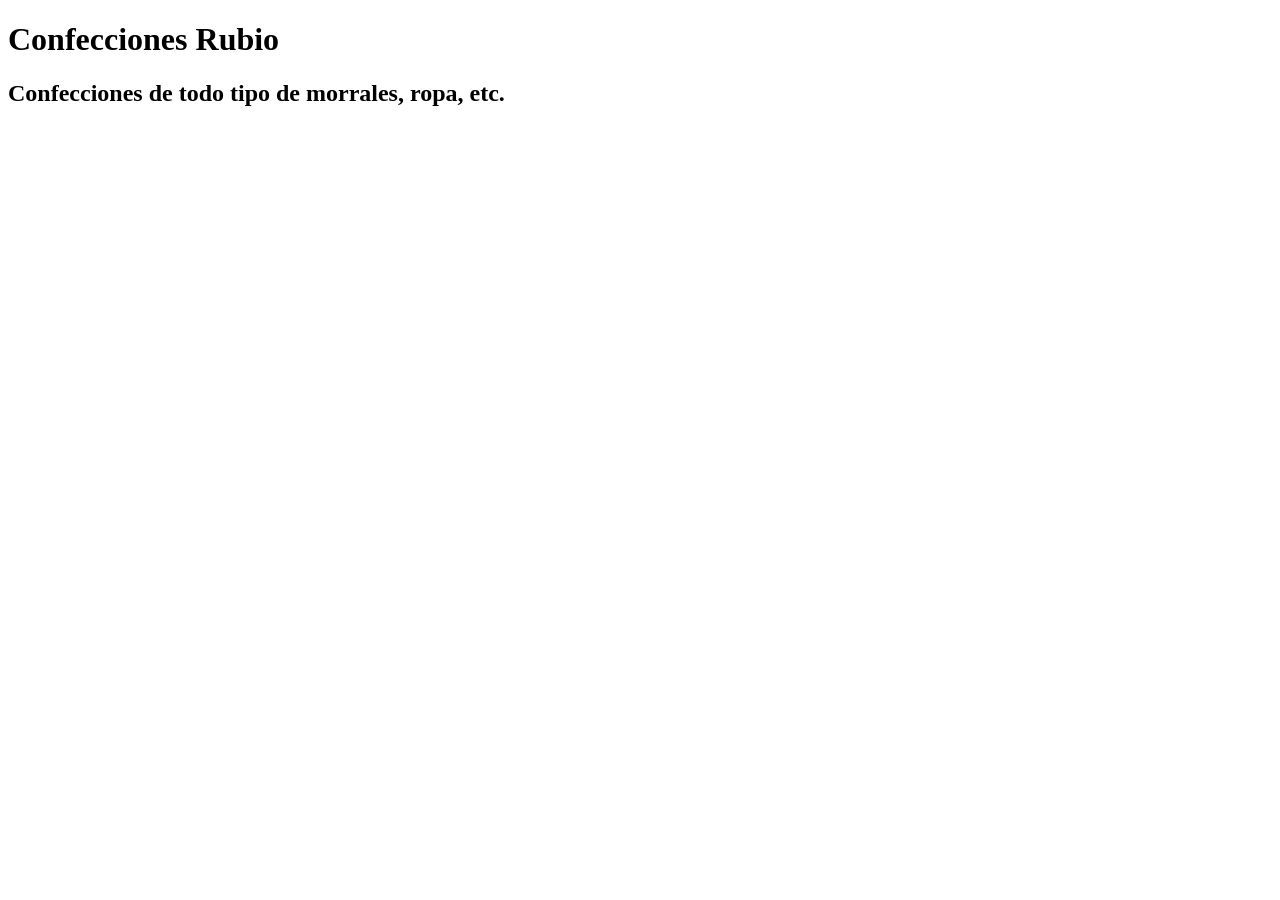
==== docs/index.html @ c9981c8b "añado la carpeta docs con el index.html" ====
<!DOCTYPE html>
<html lang="en">
<head>
    <meta charset="UTF-8">
    <meta name="viewport" content="width=device-width, initial-scale=1.0">
    <title>Document</title>
</head>
<body>
    <h1>Confecciones Rubio</h1>
    <h2>Confecciones de todo tipo de morrales, ropa, etc.</h2>
</body>
</html>
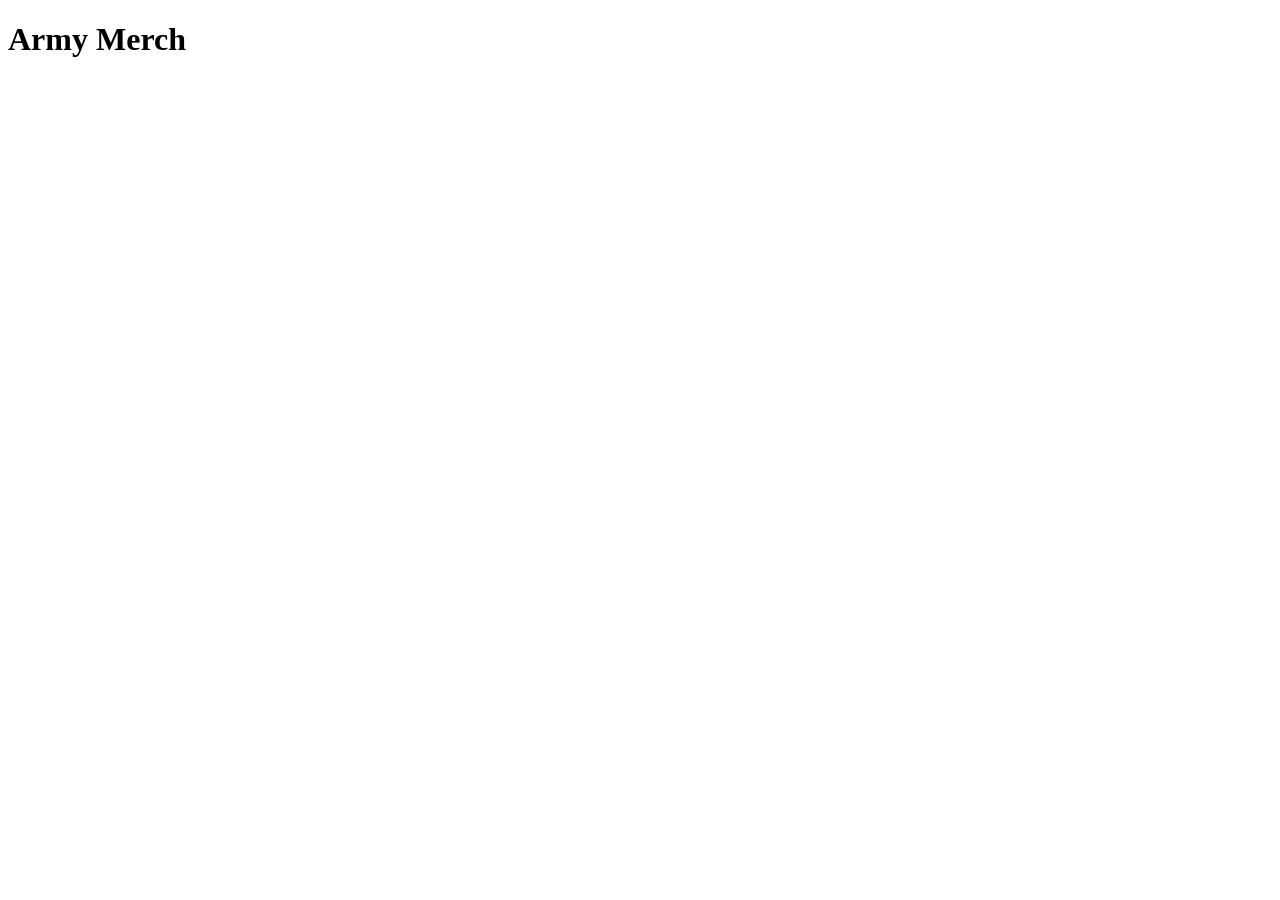
==== commit 01f42266: "modifico README.md e index.html" ====
--- a/docs/index.html
+++ b/docs/index.html
@@ -4,9 +4,11 @@
     <meta charset="UTF-8">
     <meta name="viewport" content="width=device-width, initial-scale=1.0">
     <title>Document</title>
+    <link rel="stylesheet" href="style.css">
 </head>
 <body>
-    <h1>Confecciones Rubio</h1>
-    <h2>Confecciones de todo tipo de morrales, ropa, etc.</h2>
+    <h1 >Army Merch</h1>
+    <h2></h2>
+    <h2><img src="https://picsum.photos/id/174/600/400" alt=""></h2>
 </body>
 </html>
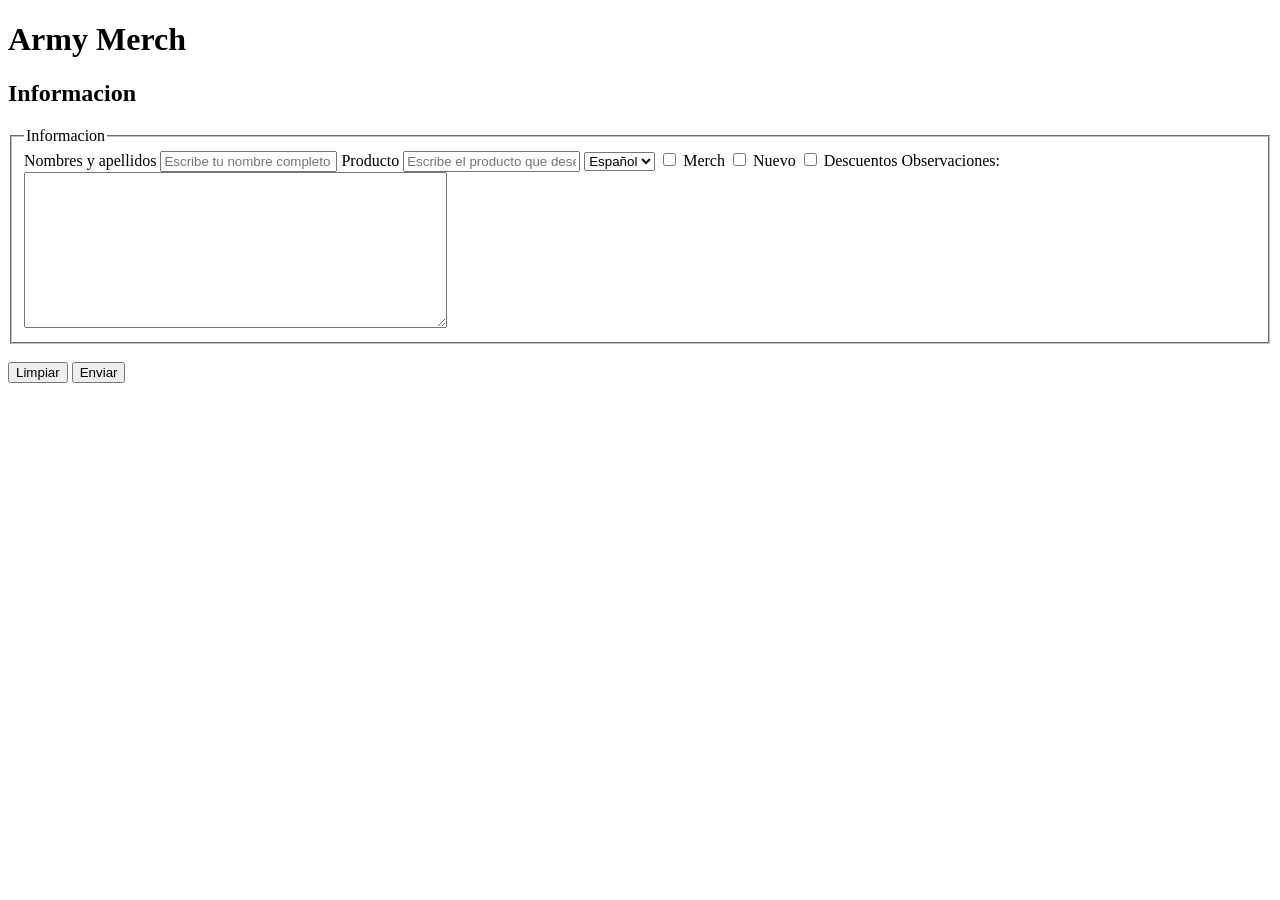
==== commit 6a9d311c: "modifico index.html" ====
--- a/docs/index.html
+++ b/docs/index.html
@@ -7,8 +7,49 @@
     <link rel="stylesheet" href="style.css">
 </head>
 <body>
-    <h1 >Army Merch</h1>
-    <h2></h2>
-    <h2><img src="https://picsum.photos/id/174/600/400" alt=""></h2>
+    <div class="fondo"></div>
+    <h1>Army Merch</h1>
+
+
+    <h2>Informacion</h2>
+    <form action=""></form>
+    <fieldset>
+        <legend>Informacion</legend>
+        <label for="minombre">Nombres y apellidos</label>
+        <input type="text" placeholder="Escribe tu nombre completo">
+        <label for="producto">Producto</label>
+        <input type="text" placeholder="Escribe el producto que desees">
+
+        <label for="miemail"></label>
+
+        <select id="miseleccion">
+            <option>Español</option>
+            <option>Inglés</option>
+            <option>Francés</option>
+        </select>
+
+        <label for=""></label>
+        <input type="checkbox" id="miopcion1">
+        <label for="miopcion1">Merch</label>
+        <input type="checkbox" id="miopcion1">
+        <label for="miopcion1">Nuevo</label>
+        <input type="checkbox" id="miopcion1">
+        <label for="miopcion1">Descuentos</label>
+
+        <label for="mitextarea">Observaciones: </label>
+        <textarea id="mitextarea" cols="50" rows="10"></textarea>
+
+
+
+
+
+
+    </fieldset>
+
+    <br>
+
+    <button type="reset">Limpiar</button>
+    <button type="submit">Enviar</button>
+
 </body>
 </html>
--- a/docs/style.css
+++ b/docs/style.css
@@ -0,0 +1,4 @@
+.fondo {
+    background-image: url("https://www.shutterstock.com/image-vector/big-set-cute-sticker-concept-600nw-2133436391.jpg");;
+    
+}
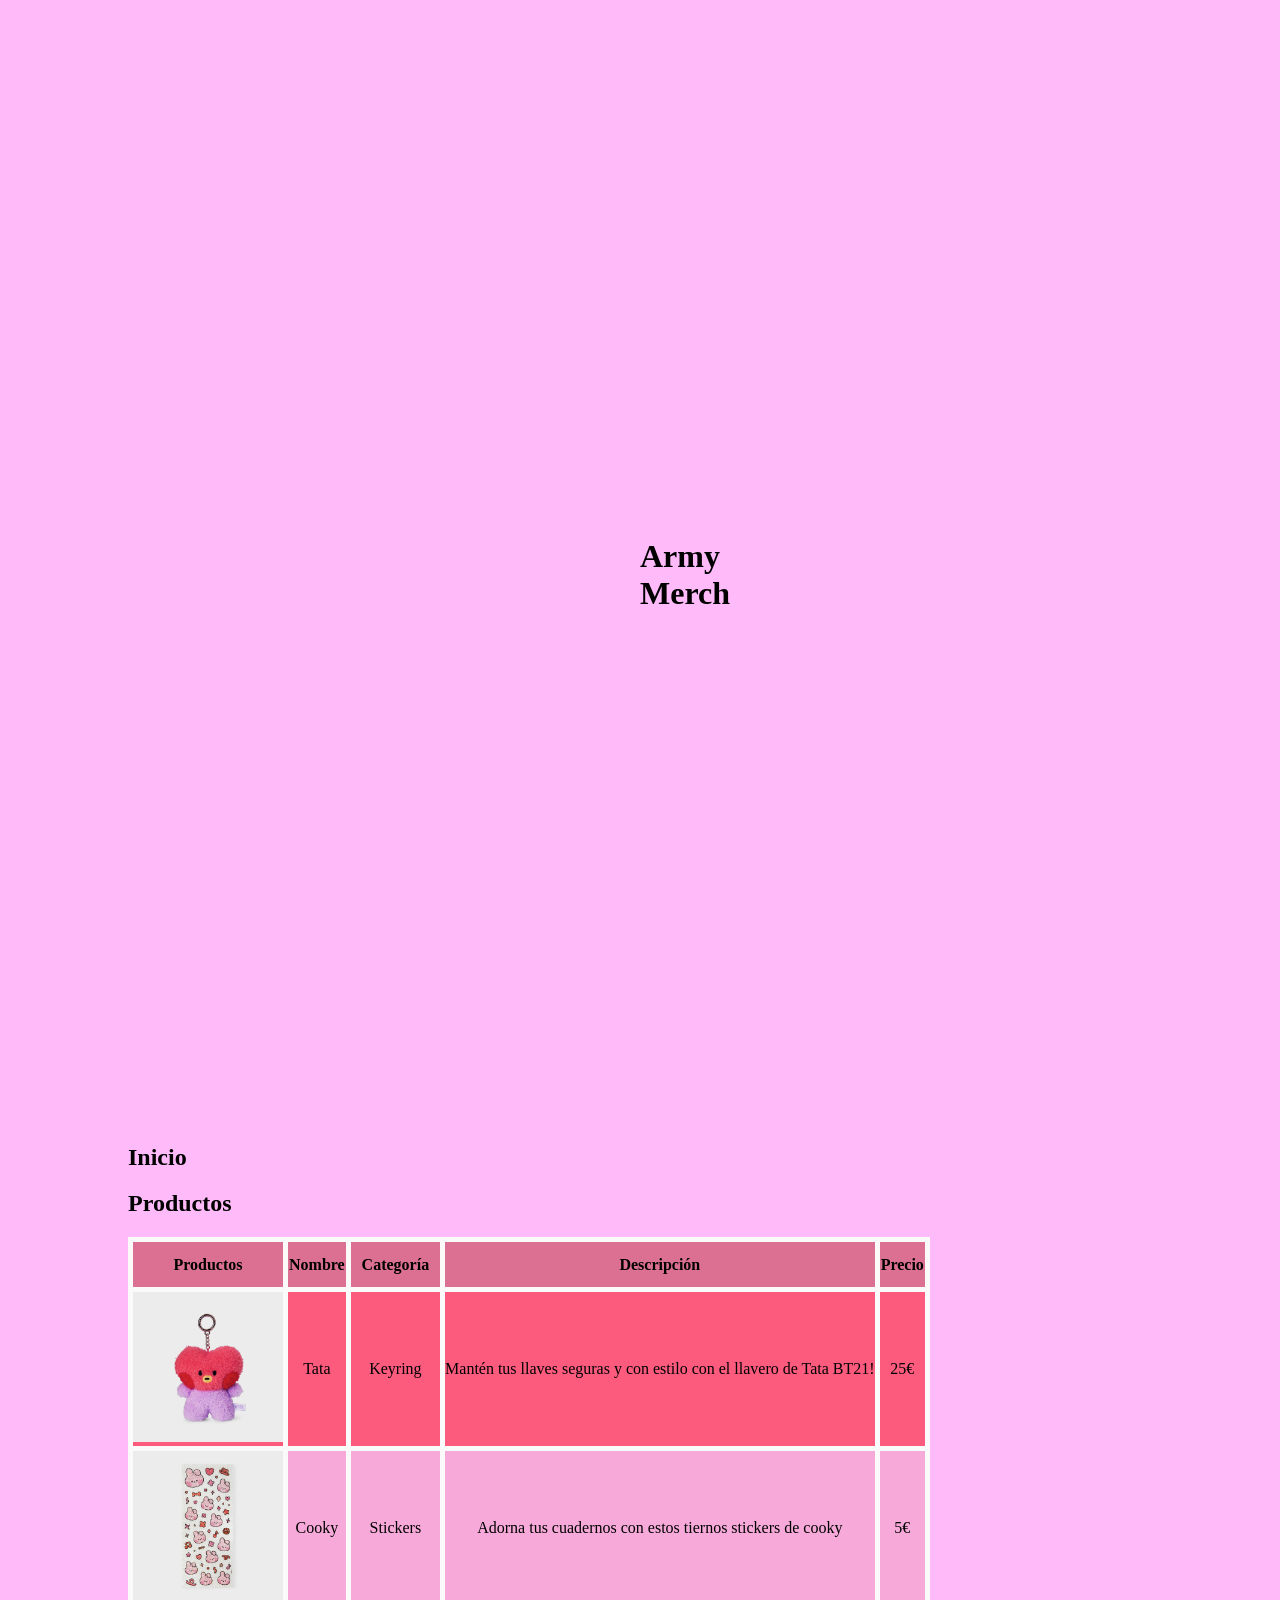
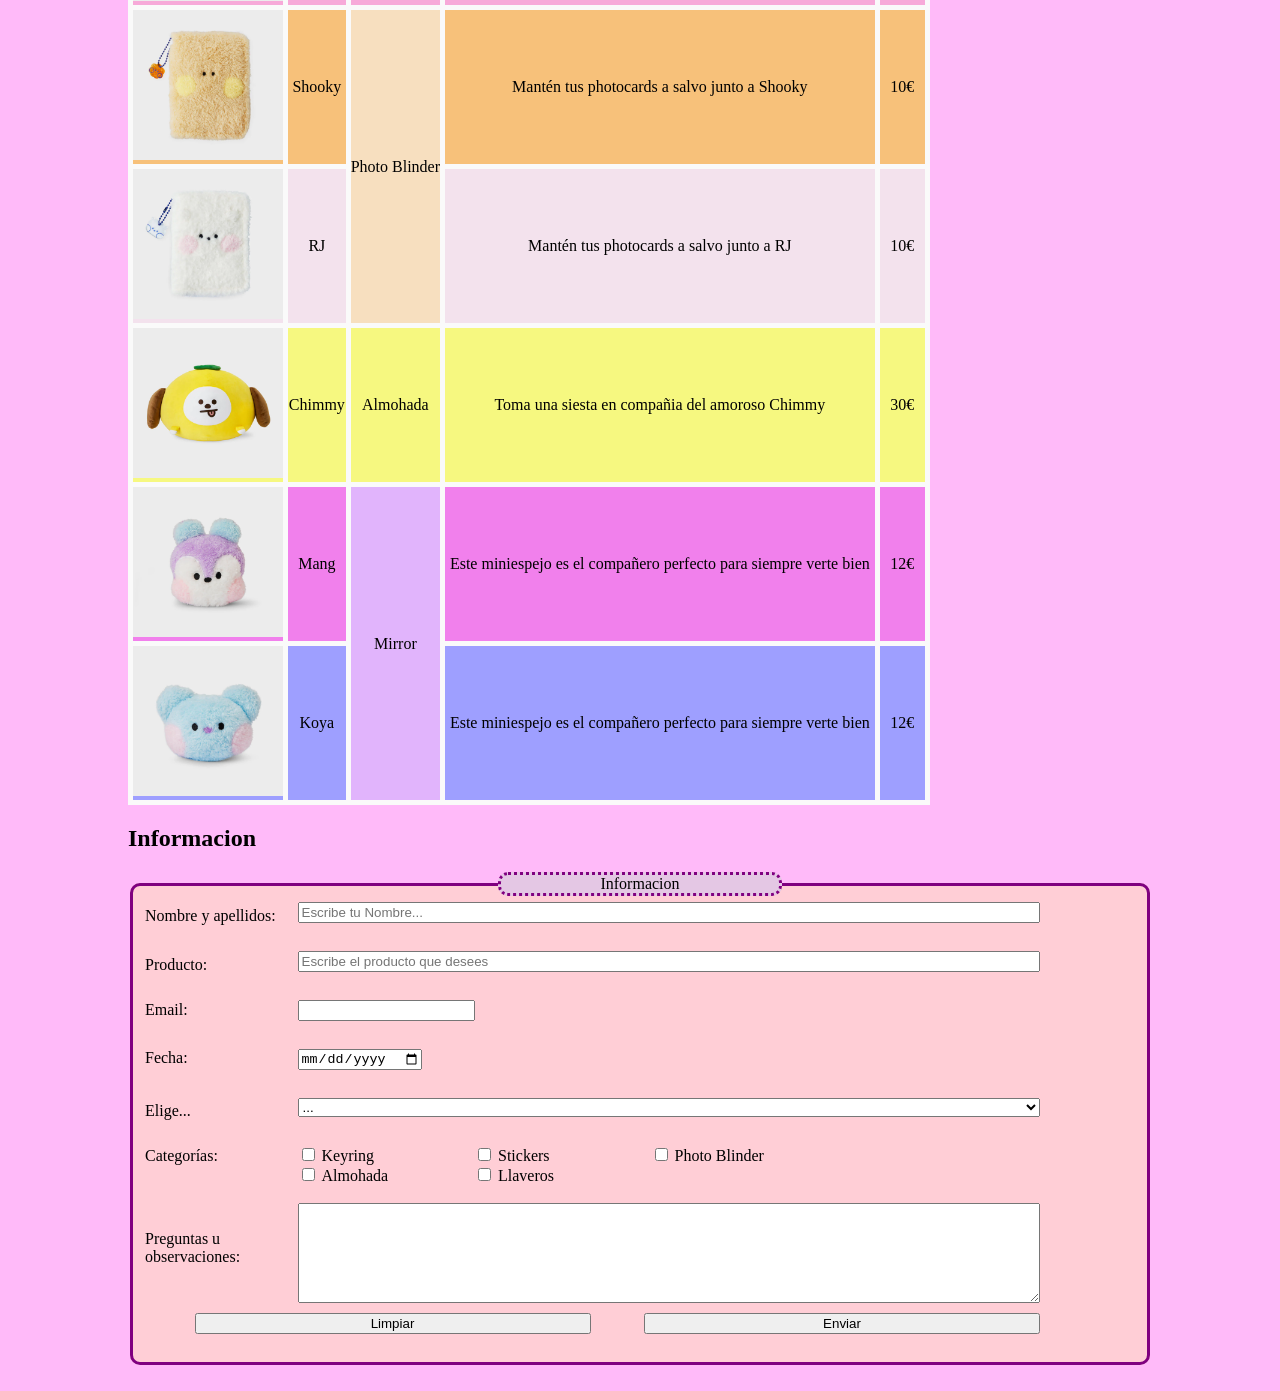
==== commit 50de9317: "modifico index.html" ====
--- a/docs/index.html
+++ b/docs/index.html
@@ -1,55 +1,147 @@
 <!DOCTYPE html>
 <html lang="en">
+
 <head>
     <meta charset="UTF-8">
     <meta name="viewport" content="width=device-width, initial-scale=1.0">
     <title>Document</title>
     <link rel="stylesheet" href="style.css">
 </head>
+
 <body>
-    <div class="fondo"></div>
-    <h1>Army Merch</h1>
 
 
-    <h2>Informacion</h2>
-    <form action=""></form>
-    <fieldset>
-        <legend>Informacion</legend>
-        <label for="minombre">Nombres y apellidos</label>
-        <input type="text" placeholder="Escribe tu nombre completo">
-        <label for="producto">Producto</label>
-        <input type="text" placeholder="Escribe el producto que desees">
+    <h1 class="fondo">Army Merch</h1>
 
-        <label for="miemail"></label>
+    <h2>Inicio</h2>
 
-        <select id="miseleccion">
-            <option>Español</option>
-            <option>Inglés</option>
-            <option>Francés</option>
-        </select>
 
-        <label for=""></label>
-        <input type="checkbox" id="miopcion1">
-        <label for="miopcion1">Merch</label>
-        <input type="checkbox" id="miopcion1">
-        <label for="miopcion1">Nuevo</label>
-        <input type="checkbox" id="miopcion1">
-        <label for="miopcion1">Descuentos</label>
+    <h2>Productos</h2>
+    <table>
+        <thead>
+            <tr>
+                <th>Productos</th>
+                <th>Nombre</th>
+                <th>Categoría</th>
+                <th>Descripción</th>
+                <th>Precio</th>
+            </tr>
+        </thead>
+        <tbody>
+            <tr class="tata">
+                <td><img src="./img/tata.webp" width="150px"></td>
+                <td>Tata</td>
+                <td>Keyring</td>
+                <td>Mantén tus llaves seguras y con estilo con el llavero de Tata BT21!</td>
+                <td>25€</td>
+            </tr>
+            <tr class="cooky">
+                <td><img src="./img/cooky.webp" alt="" width="150px"></td>
+                <td>Cooky</td>
+                <td>Stickers</td>
+                <td>Adorna tus cuadernos con estos tiernos stickers de cooky</td>
+                <td>5€</td>
+            </tr>
+            <tr class="shooky">
+                <td><img src="./img/bt21_plush_card_album_shooky_01_2000x.webp" alt="" width="150px"></td>
+                <td>Shooky</td>
+                <td class="junto" rowspan="2">Photo Blinder</td>
+                <td>Mantén tus photocards a salvo junto a Shooky</td>
+                <td>10€</td>
+            </tr>
+            <tr class="rj">
+                <td><img src="./img/RJ.webp" alt="" width="150px"></td>
+                <td>RJ</td>
+                <td>Mantén tus photocards a salvo junto a RJ</td>
+                <td>10€</td>
+            </tr>
+            <tr class="chimmy">
+                <td><img src="./img/chimmy.webp" alt="" width="150px"></td>
+                <td>Chimmy</td>
+                <td>Almohada</td>
+                <td>Toma una siesta en compañia del amoroso Chimmy</td>
+                <td>30€</td>
+            </tr>
+            <tr class="mang">
+                <td><img src="./img/mang.webp" alt="" width="150px"></td>
+                <td>Mang</td>
+                <td class="juntos" rowspan="2">Mirror</td>
+                <td>Este miniespejo es el compañero perfecto para siempre verte bien</td>
+                <td>12€</td>
+            </tr>
+            <tr class="koya">
+                <td><img src="img/koya.webp" alt="" width="150px"></td>
+                <td>Koya</td>
+                <td>Este miniespejo es el compañero perfecto para siempre verte bien</td>
+                <td>12€</td>
+            </tr>
+        </tbody>
 
-        <label for="mitextarea">Observaciones: </label>
-        <textarea id="mitextarea" cols="50" rows="10"></textarea>
+    </table>
 
 
 
 
+    <h2>Informacion</h2>
+    <form action="">
+        <fieldset>
+            <legend>Informacion</legend>
 
+            <label for="minombre">Nombre y apellidos:</label>
+            <input type="text" placeholder="Escribe tu Nombre...">
+            <br><br>
+            <label for="producto">Producto:</label>
+            <input type="text" placeholder="Escribe el producto que desees">
 
-    </fieldset>
+            <br><br>
 
-    <br>
+            <label for="miemail">Email:</label>
+            <input type="email" title="Introduce tu email" id="miemail">
 
-    <button type="reset">Limpiar</button>
-    <button type="submit">Enviar</button>
+            <br><br>
+
+            <label for="mifecha">Fecha:</label>
+            <input type="date" id="mifecha">
+
+            <br><br>
+
+            <label for="miseleccion">Elige...</label>
+            <select id="miseleccion">
+                <option disabled selected>...</option>
+                <option>Español</option>
+                <option>Inglés</option>
+                <option>Francés</option>
+            </select>
+
+            <br><br>
+
+            <label>Categorías:</label>
+            <input type="checkbox" id="miopcion1">
+            <label for="miopcion1">Keyring</label>
+            <input type="checkbox" id="miopcion1">
+            <label for="miopcion1">Stickers</label>
+            <input type="checkbox" id="miopcion1">
+            <label for="miopcion1">Photo Blinder</label>
+            <br>
+            <label for=""></label>
+            <input type="checkbox" id="miopcion1">
+            <label for="miopcion1">Almohada</label>
+            <input type="checkbox" id="miopcion1">
+            <label for="miopcion1">Llaveros</label>
+
+            <br><br>
+
+            <label for="mitextarea">Preguntas u observaciones: </label>
+            <textarea id="mitextarea" cols="50" rows="10"></textarea>
+
+            <button type="reset">Limpiar</button>
+            <button type="submit">Enviar</button>
+            
+            <br><br>
+
+        </fieldset>
+    </form>
 
 </body>
+
 </html>
--- a/docs/style.css
+++ b/docs/style.css
@@ -1,4 +1,115 @@
+* {
+    box-sizing: border-box;
+}
+body {
+    background-color: rgb(255, 186, 249);
+    width: 80%;
+    margin: 2% auto;
+}
 .fondo {
-    background-image: url("https://www.shutterstock.com/image-vector/big-set-cute-sticker-concept-600nw-2133436391.jpg");;
-    
-}+    background-image: url("https://www.shutterstock.com/image-vector/big-set-cute-sticker-concept-600nw-2133436391.jpg");
+    height: 50%;
+    padding: 50%;
+    background-size: cover;
+    text-align: top;
+    margin: 0%;
+}
+
+
+/*tabla */
+table {
+    border: 3px solid rgb(247, 146, 163);
+    border-collapse: collapse;
+}
+td, th { 
+    border: 5px solid rgb(250, 250, 250);
+}
+th {
+    background-color: palevioletred;
+    text-align: center; 
+    height: 50px;
+}
+td {
+    text-align: center;
+    padding: 0px 0px;
+}
+.tata {
+    background-color: rgb(252, 91, 126);
+}
+.cooky {
+    background-color: rgb(247, 170, 217);
+}
+.shooky{
+    background-color: rgb(247, 193, 122);
+}
+.rj {
+    background-color: rgb(243, 226, 237);
+}
+.chimmy {
+    background-color: rgb(246, 248, 128);
+}
+.mang {
+    background-color: rgb(241, 128, 236);
+}
+.koya {
+    background-color: rgb(158, 159, 255);
+}
+.junto {
+    background-color: rgb(247, 223, 191);
+}
+.juntos {
+    background-color: rgb(225, 180, 252);
+}
+
+
+
+
+
+/* formulario */
+form {
+    /* padding: 10%; */
+    margin: auto;
+}
+legend {
+    text-align: center;
+    border: 3px dotted purple;
+    background-color: rgb(228, 199, 228);
+    border-radius: 10px;
+    padding: 0 10%;
+}
+label {
+    display: inline-block;
+    width: 15%;
+}
+fieldset {
+    background-color: rgb(255, 206, 214);
+    border: 3px solid purple;
+    border-radius: 10px;
+}
+textarea {
+    vertical-align: text-top;
+    height: 100px;
+}
+input[type="text"],
+input[type="email"],
+input[type="date"],
+select,
+textarea {
+    display: inline-block;
+    margin-bottom: 10px;
+}
+input[type=text]:hover {
+    border: 4px dotted rgb(241, 123, 222);
+}
+input[type="text"],
+select,
+textarea {
+    width: 75%;
+    vertical-align: middle;
+}
+button[type=submit], button[type=reset] {
+    width: 40%;
+    margin-left: 5%;
+    cursor: pointer;
+}
+
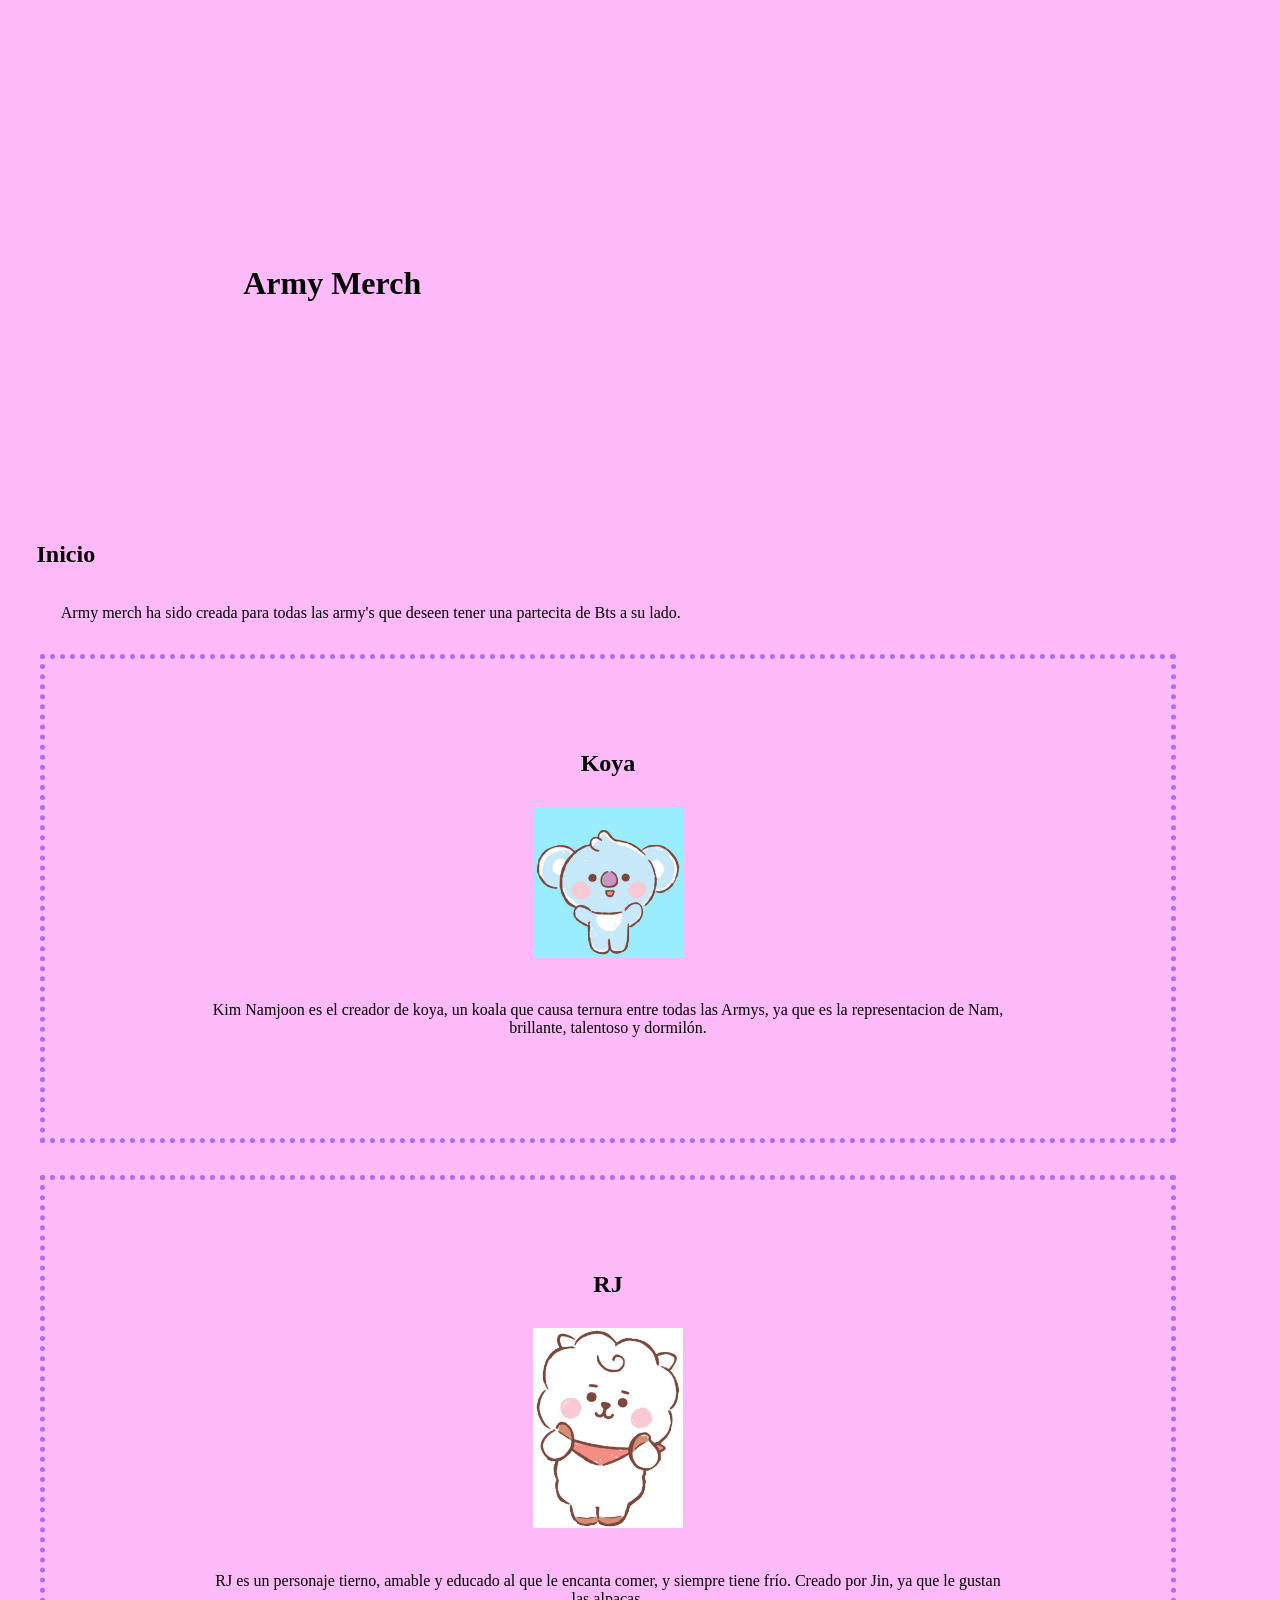
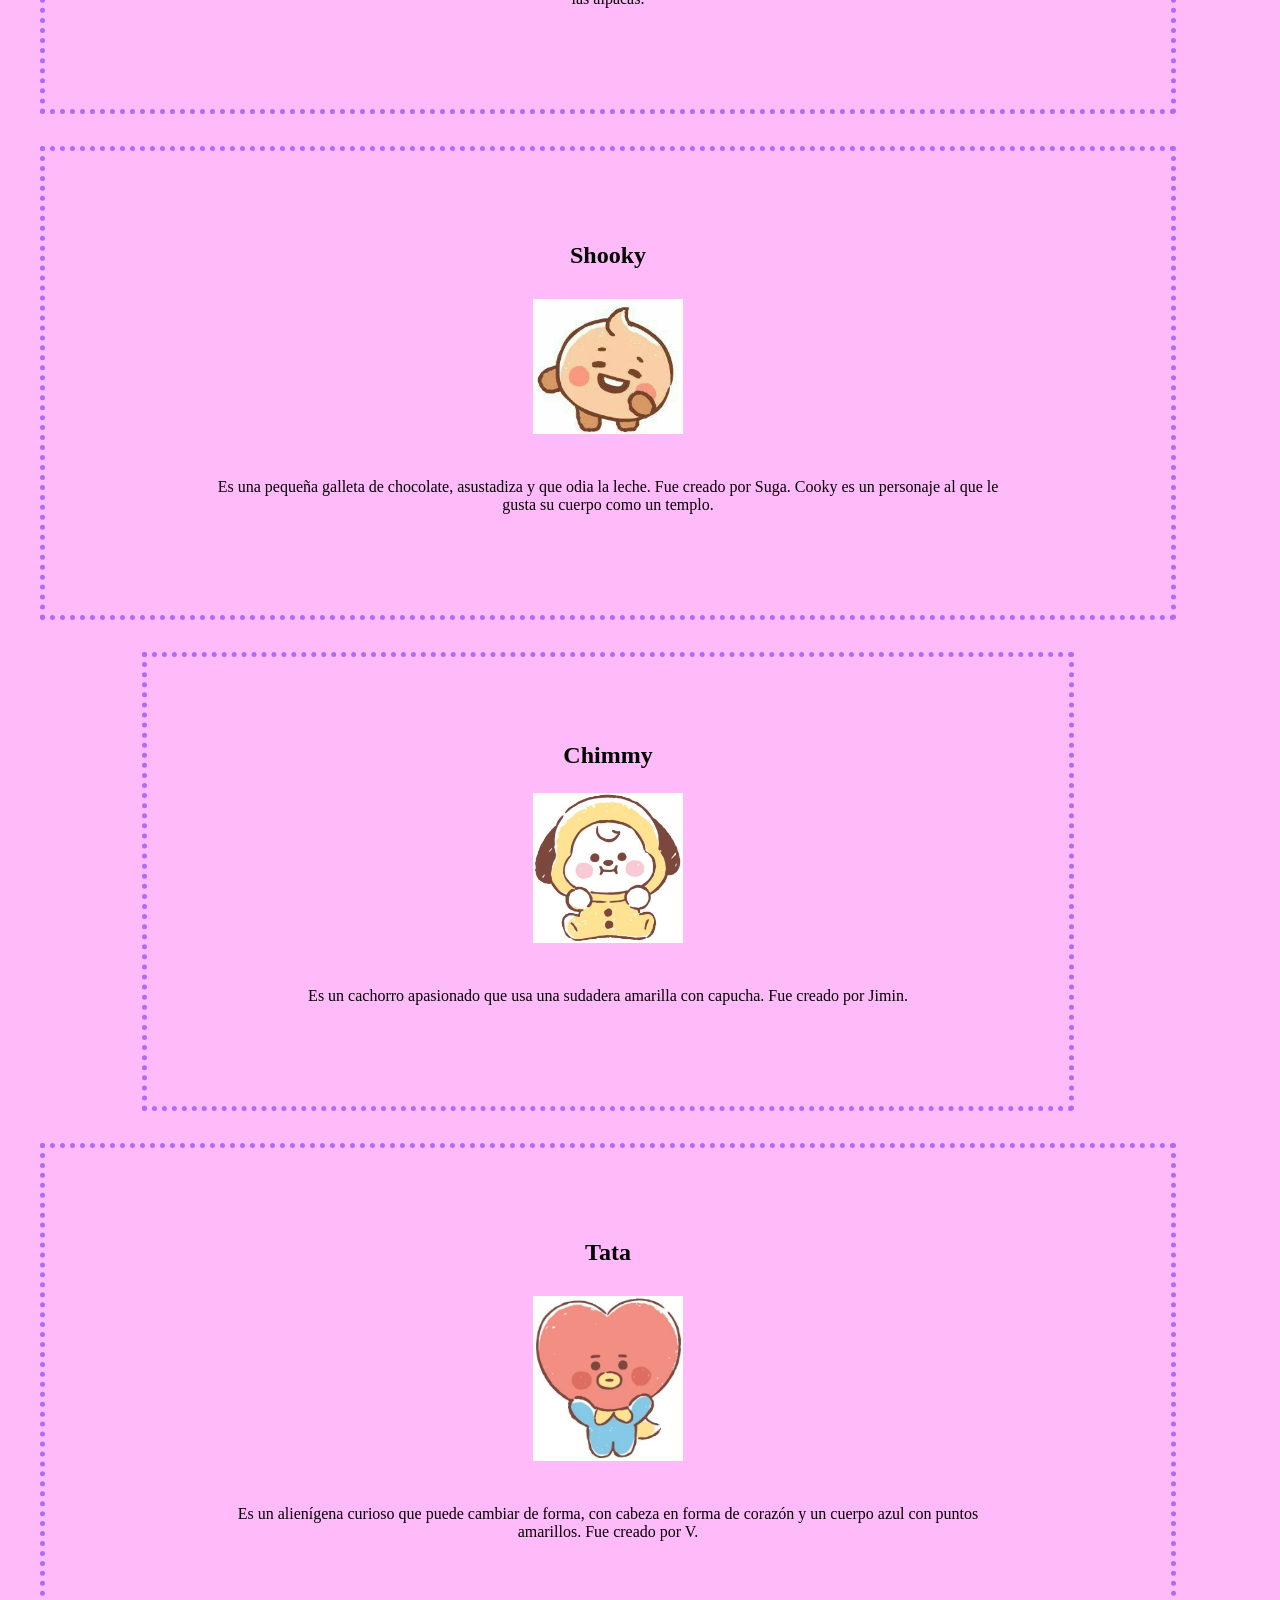
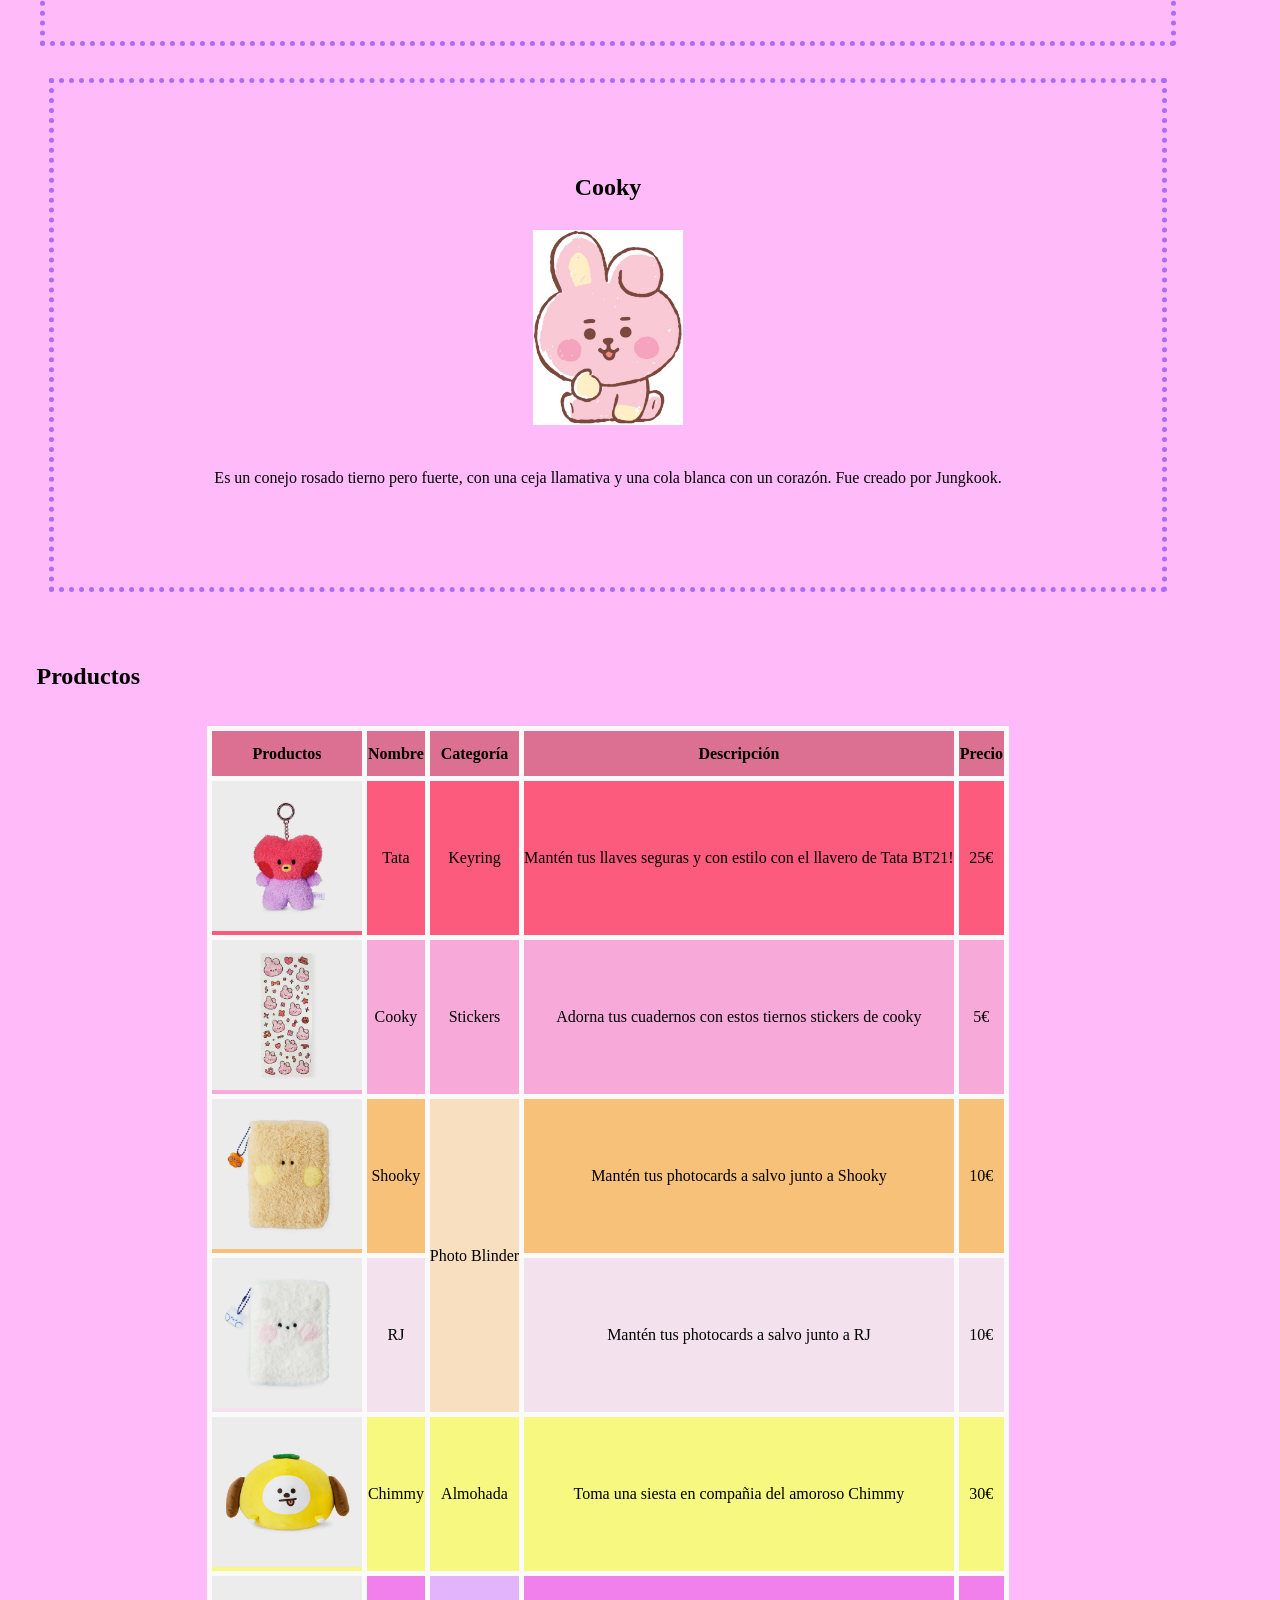
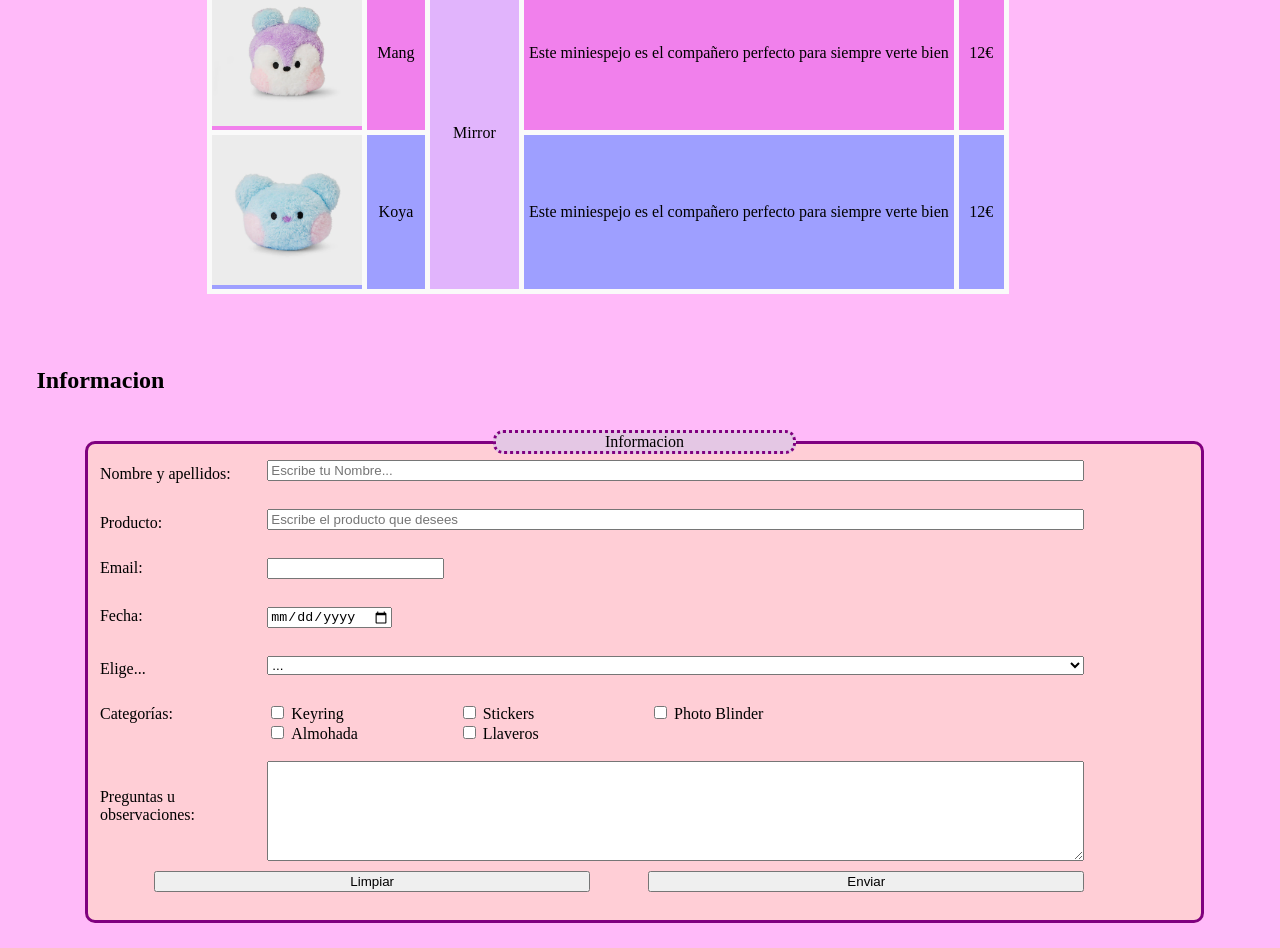
==== commit 15d3f740: "modifico index.html" ====
--- a/docs/index.html
+++ b/docs/index.html
@@ -10,10 +10,51 @@
 
 <body>
 
+    <div class="fondo">
+        <h1 >Army Merch</h1>
+    </div>
+    
 
-    <h1 class="fondo">Army Merch</h1>
+<br><br>
 
     <h2>Inicio</h2>
+    <p>Army merch ha sido creada para todas las army's que deseen tener una partecita de Bts a su lado. </p>
+    <div>
+        <figure>
+            <h2>Koya</h2>
+            <img src="img/koya2.jpg" width="150px">
+            <figcaption>Kim Namjoon es el creador de koya, un koala que causa ternura entre todas las Armys, ya que es la representacion de Nam, brillante, talentoso y dormilón.</figcaption>
+        </figure>
+        <figure>
+            <h2>RJ</h2>
+            <img src="img/rj2.jpg" width="150px">
+            <figcaption> RJ es un personaje tierno, amable y educado al que le encanta comer, y siempre tiene frío. Creado por Jin, ya que le gustan las alpacas.</figcaption>
+        </figure>
+        <figure>
+            <h2>Shooky</h2>
+            <img src="img/shooky3.jpg" width="150px">
+            <figcaption>Es una pequeña galleta de chocolate, asustadiza y que odia la leche. Fue creado por Suga. Cooky es un personaje al que le gusta su cuerpo como un templo.</figcaption>
+        </figure>
+        <figure>
+            <h2>Chimmy</h2>
+            <img src="img/chimmy2.jpg" width="150px">
+            <figcaption>Es un cachorro apasionado que usa una sudadera amarilla con capucha. Fue creado por Jimin.</figcaption>
+        </figure>
+        <figure>
+            <h2>Tata</h2>
+            <img src="img/tata2.jpg" width="150px">
+            <figcaption>Es un alienígena curioso que puede cambiar de forma, con cabeza en forma de corazón y un cuerpo azul con puntos amarillos. Fue creado por V.</figcaption>
+        </figure>
+        <figure>
+            <h2>Cooky</h2>
+            <img src="img/cooky2.jpg" width="150px">
+            <figcaption>Es un conejo rosado tierno pero fuerte, con una ceja llamativa y una cola blanca con un corazón. Fue creado por Jungkook.</figcaption>
+        </figure>
+
+    </div>
+
+
+<br><br>
 
 
     <h2>Productos</h2>
@@ -36,7 +77,7 @@
                 <td>25€</td>
             </tr>
             <tr class="cooky">
-                <td><img src="./img/cooky.webp" alt="" width="150px"></td>
+                <td><img src="./img/cooky.webp" width="150px"></td>
                 <td>Cooky</td>
                 <td>Stickers</td>
                 <td>Adorna tus cuadernos con estos tiernos stickers de cooky</td>
@@ -50,27 +91,27 @@
                 <td>10€</td>
             </tr>
             <tr class="rj">
-                <td><img src="./img/RJ.webp" alt="" width="150px"></td>
+                <td><img src="./img/RJ.webp" width="150px"></td>
                 <td>RJ</td>
                 <td>Mantén tus photocards a salvo junto a RJ</td>
                 <td>10€</td>
             </tr>
             <tr class="chimmy">
-                <td><img src="./img/chimmy.webp" alt="" width="150px"></td>
+                <td><img src="./img/chimmy.webp" width="150px"></td>
                 <td>Chimmy</td>
                 <td>Almohada</td>
                 <td>Toma una siesta en compañia del amoroso Chimmy</td>
                 <td>30€</td>
             </tr>
             <tr class="mang">
-                <td><img src="./img/mang.webp" alt="" width="150px"></td>
+                <td><img src="./img/mang.webp" width="150px"></td>
                 <td>Mang</td>
                 <td class="juntos" rowspan="2">Mirror</td>
                 <td>Este miniespejo es el compañero perfecto para siempre verte bien</td>
                 <td>12€</td>
             </tr>
             <tr class="koya">
-                <td><img src="img/koya.webp" alt="" width="150px"></td>
+                <td><img src="img/koya.webp" width="150px"></td>
                 <td>Koya</td>
                 <td>Este miniespejo es el compañero perfecto para siempre verte bien</td>
                 <td>12€</td>
@@ -79,7 +120,7 @@
 
     </table>
 
-
+<br><br>
 
 
     <h2>Informacion</h2>
@@ -136,7 +177,7 @@
 
             <button type="reset">Limpiar</button>
             <button type="submit">Enviar</button>
-            
+
             <br><br>
 
         </fieldset>
--- a/docs/style.css
+++ b/docs/style.css
@@ -1,62 +1,116 @@
 * {
     box-sizing: border-box;
 }
+
 body {
     background-color: rgb(255, 186, 249);
-    width: 80%;
-    margin: 2% auto;
+    width: 95%;
+    margin: 0;
 }
+
 .fondo {
-    background-image: url("https://www.shutterstock.com/image-vector/big-set-cute-sticker-concept-600nw-2133436391.jpg");
-    height: 50%;
-    padding: 50%;
+    background-image: url(https://i.pinimg.com/736x/4a/a9/bc/4aa9bcaca5f3e0c021282e4f95744fe4.jpg);
+    height: 10px;
+    padding: 20%;
     background-size: cover;
+    margin: 0%;
+
+}
+
+h1 {
     text-align: top;
-    margin: 0%;
 }
+
+h2 {
+    margin: 3%;
+}
+
+
+/*imagenes*/
+p {
+    margin-left: 5%;
+}
+
+div {
+    display: inline-block;
+    padding: 0px;
+    text-align: center;
+}
+
+figure {
+    display: inline-block;
+    padding: 5%;
+    border: 5px dotted rgb(172, 108, 247);
+    text-align: center;
+}
+
+figcaption {
+    margin: 40px 100px;
+}
+
+figure:hover {
+    color: rgb(189, 79, 233);
+}
+
+
 
 
 /*tabla */
 table {
     border: 3px solid rgb(247, 146, 163);
     border-collapse: collapse;
+    margin: 0 auto;
+    text-align: center;
 }
-td, th { 
+
+td,
+th {
     border: 5px solid rgb(250, 250, 250);
 }
+
 th {
     background-color: palevioletred;
-    text-align: center; 
+    text-align: center;
     height: 50px;
 }
+
 td {
     text-align: center;
     padding: 0px 0px;
 }
+
 .tata {
     background-color: rgb(252, 91, 126);
 }
+
 .cooky {
     background-color: rgb(247, 170, 217);
 }
-.shooky{
+
+.shooky {
     background-color: rgb(247, 193, 122);
 }
+
 .rj {
     background-color: rgb(243, 226, 237);
 }
+
 .chimmy {
     background-color: rgb(246, 248, 128);
 }
+
 .mang {
     background-color: rgb(241, 128, 236);
 }
+
 .koya {
     background-color: rgb(158, 159, 255);
 }
+
 .junto {
     background-color: rgb(247, 223, 191);
 }
+
 .juntos {
     background-color: rgb(225, 180, 252);
 }
@@ -67,9 +121,11 @@
 
 /* formulario */
 form {
-    /* padding: 10%; */
-    margin: auto;
+    margin: 0 10px;
+    padding-left: 6%;
+    padding-bottom: 2%;
 }
+
 legend {
     text-align: center;
     border: 3px dotted purple;
@@ -77,19 +133,23 @@
     border-radius: 10px;
     padding: 0 10%;
 }
+
 label {
     display: inline-block;
     width: 15%;
 }
+
 fieldset {
     background-color: rgb(255, 206, 214);
     border: 3px solid purple;
     border-radius: 10px;
 }
+
 textarea {
     vertical-align: text-top;
     height: 100px;
 }
+
 input[type="text"],
 input[type="email"],
 input[type="date"],
@@ -98,18 +158,21 @@
     display: inline-block;
     margin-bottom: 10px;
 }
+
 input[type=text]:hover {
     border: 4px dotted rgb(241, 123, 222);
 }
+
 input[type="text"],
 select,
 textarea {
     width: 75%;
     vertical-align: middle;
 }
-button[type=submit], button[type=reset] {
+
+button[type=submit],
+button[type=reset] {
     width: 40%;
     margin-left: 5%;
     cursor: pointer;
-}
-
+}
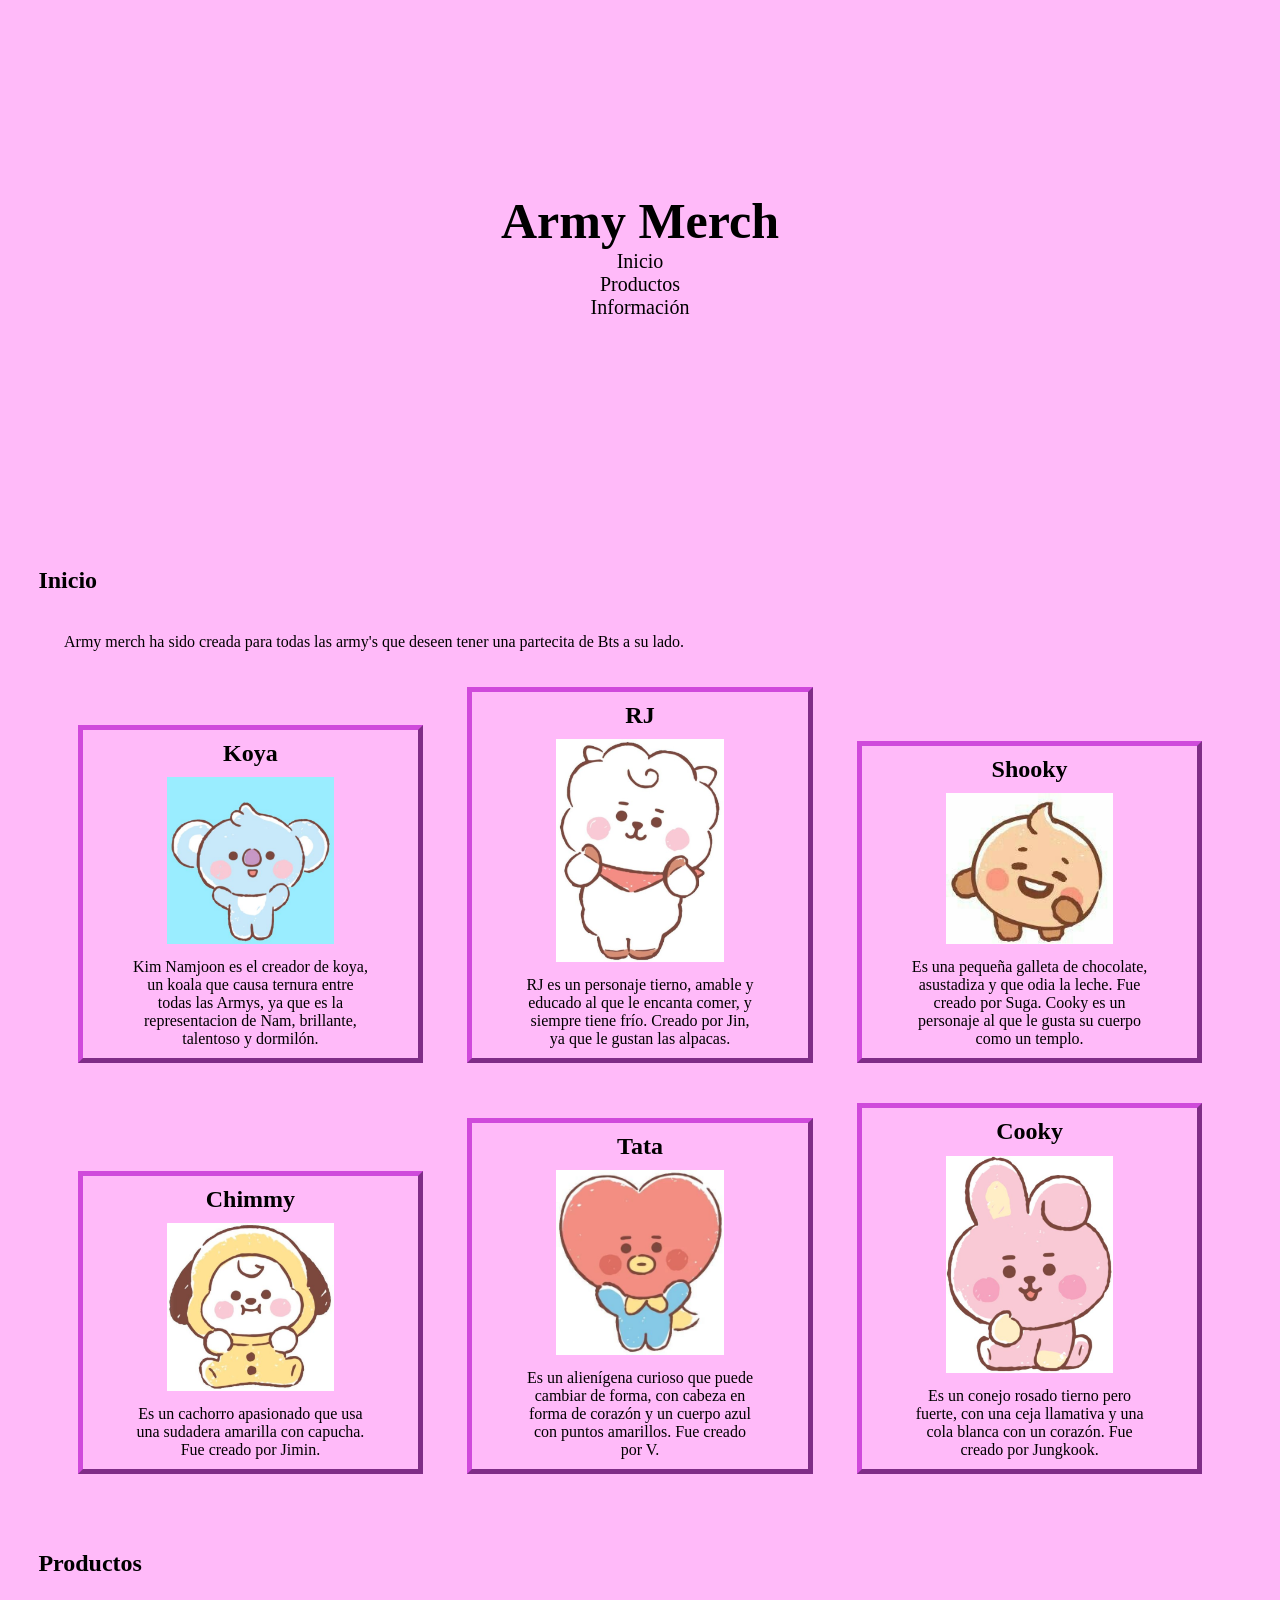
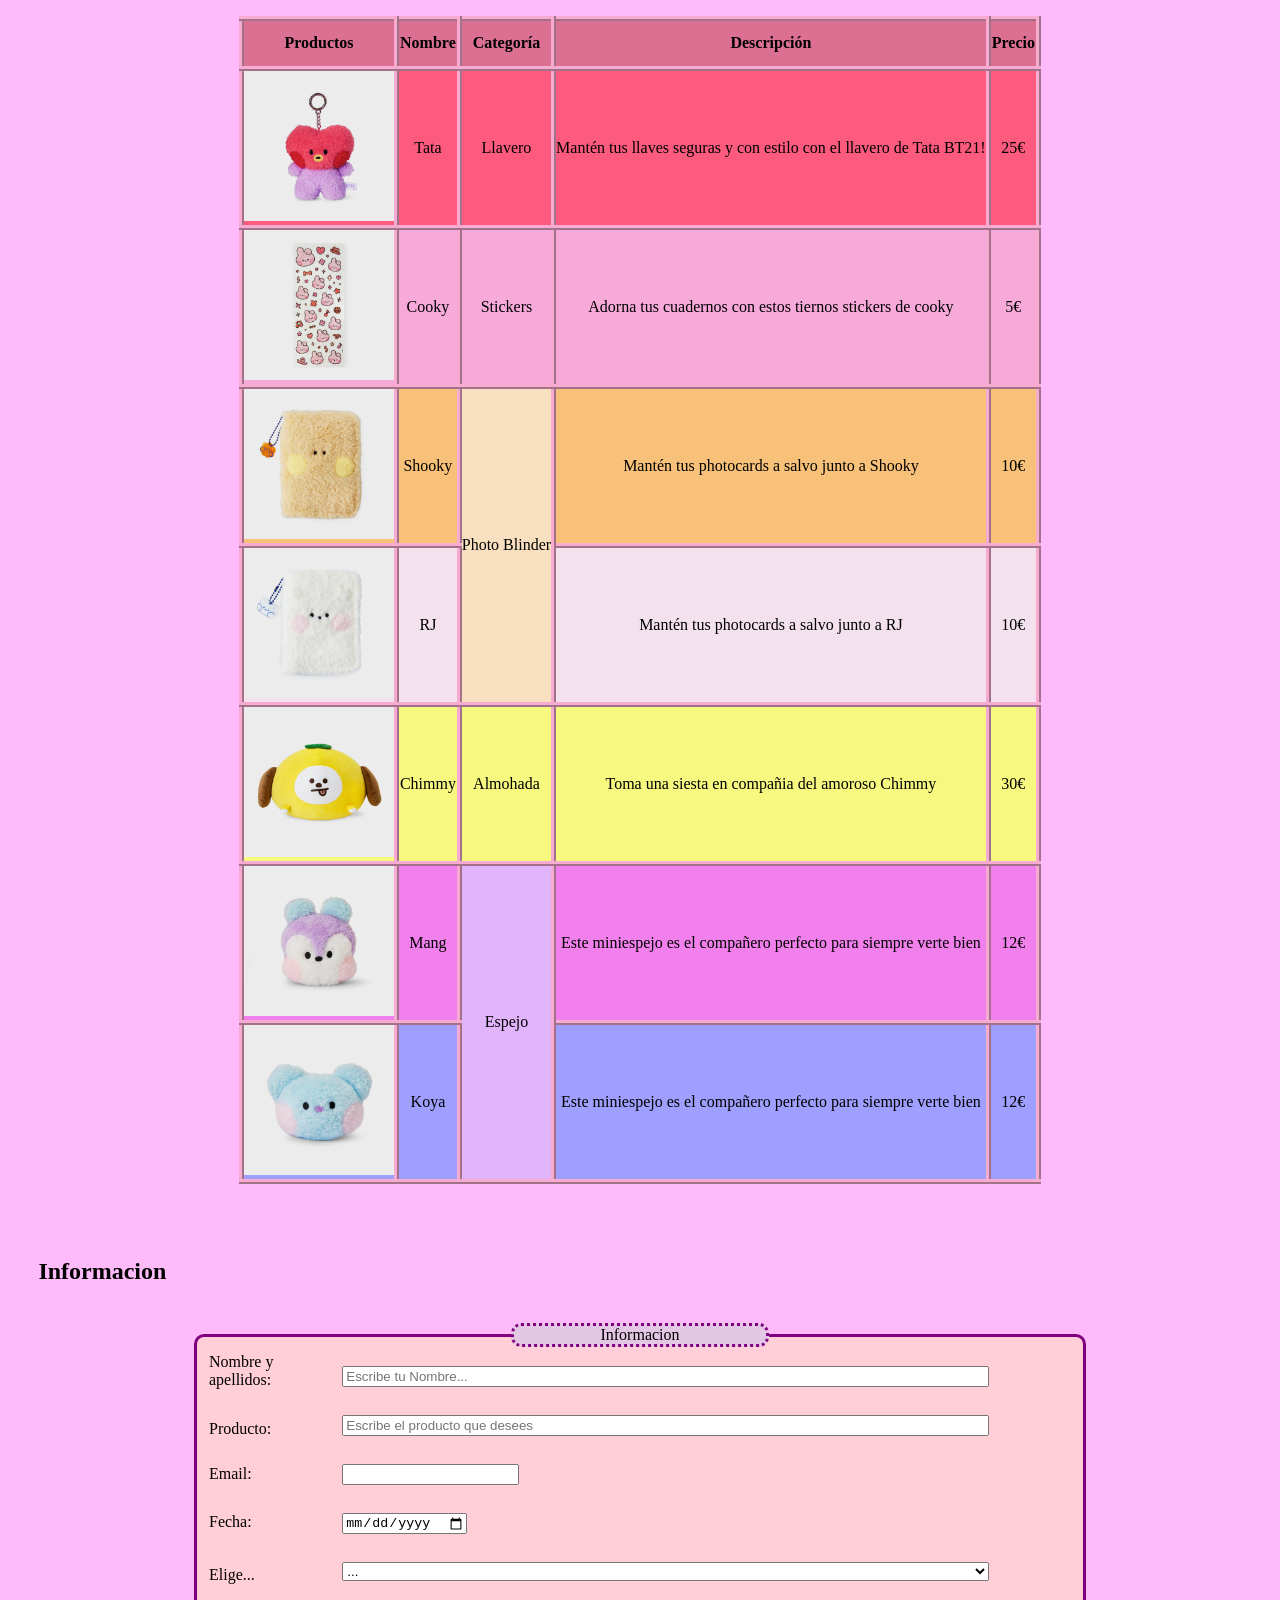
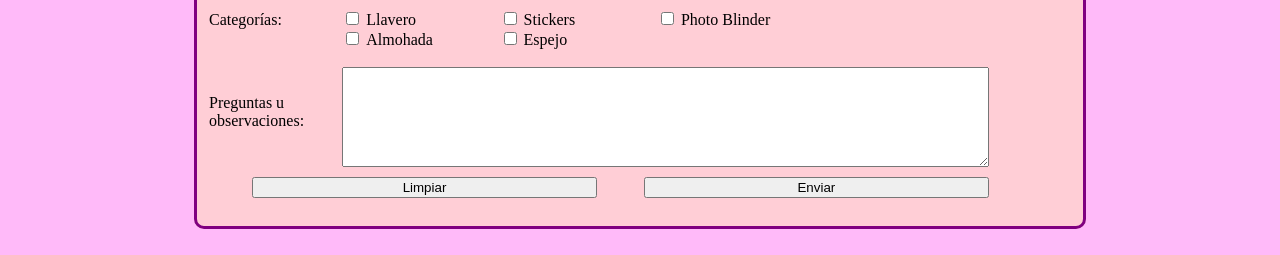
==== commit e95e32ee: "modifico indext.html" ====
--- a/docs/index.html
+++ b/docs/index.html
@@ -12,42 +12,45 @@
 
     <div class="fondo">
         <h1 >Army Merch</h1>
+        <a href="#inicio">Inicio</a>
+        <a href="#productos">Productos</a>
+        <a href="#informacion">Información</a>
     </div>
     
 
 <br><br>
 
-    <h2>Inicio</h2>
+    <h2 id="inicio">Inicio</h2>
     <p>Army merch ha sido creada para todas las army's que deseen tener una partecita de Bts a su lado. </p>
     <div>
         <figure>
             <h2>Koya</h2>
-            <img src="img/koya2.jpg" width="150px">
+            <img src="img/koya2.jpg" width="50%">
             <figcaption>Kim Namjoon es el creador de koya, un koala que causa ternura entre todas las Armys, ya que es la representacion de Nam, brillante, talentoso y dormilón.</figcaption>
         </figure>
         <figure>
             <h2>RJ</h2>
-            <img src="img/rj2.jpg" width="150px">
+            <img src="img/rj2.jpg" width="50%">
             <figcaption> RJ es un personaje tierno, amable y educado al que le encanta comer, y siempre tiene frío. Creado por Jin, ya que le gustan las alpacas.</figcaption>
         </figure>
         <figure>
             <h2>Shooky</h2>
-            <img src="img/shooky3.jpg" width="150px">
+            <img src="img/shooky3.jpg" width="50%">
             <figcaption>Es una pequeña galleta de chocolate, asustadiza y que odia la leche. Fue creado por Suga. Cooky es un personaje al que le gusta su cuerpo como un templo.</figcaption>
         </figure>
         <figure>
             <h2>Chimmy</h2>
-            <img src="img/chimmy2.jpg" width="150px">
+            <img src="img/chimmy2.jpg" width="50%">
             <figcaption>Es un cachorro apasionado que usa una sudadera amarilla con capucha. Fue creado por Jimin.</figcaption>
         </figure>
         <figure>
             <h2>Tata</h2>
-            <img src="img/tata2.jpg" width="150px">
+            <img src="img/tata2.jpg" width="50%">
             <figcaption>Es un alienígena curioso que puede cambiar de forma, con cabeza en forma de corazón y un cuerpo azul con puntos amarillos. Fue creado por V.</figcaption>
         </figure>
         <figure>
             <h2>Cooky</h2>
-            <img src="img/cooky2.jpg" width="150px">
+            <img src="img/cooky2.jpg" width="50%">
             <figcaption>Es un conejo rosado tierno pero fuerte, con una ceja llamativa y una cola blanca con un corazón. Fue creado por Jungkook.</figcaption>
         </figure>
 
@@ -57,7 +60,7 @@
 <br><br>
 
 
-    <h2>Productos</h2>
+    <h2 id="productos">Productos</h2>
     <table>
         <thead>
             <tr>
@@ -72,7 +75,7 @@
             <tr class="tata">
                 <td><img src="./img/tata.webp" width="150px"></td>
                 <td>Tata</td>
-                <td>Keyring</td>
+                <td>Llavero</td>
                 <td>Mantén tus llaves seguras y con estilo con el llavero de Tata BT21!</td>
                 <td>25€</td>
             </tr>
@@ -106,7 +109,7 @@
             <tr class="mang">
                 <td><img src="./img/mang.webp" width="150px"></td>
                 <td>Mang</td>
-                <td class="juntos" rowspan="2">Mirror</td>
+                <td class="juntos" rowspan="2">Espejo</td>
                 <td>Este miniespejo es el compañero perfecto para siempre verte bien</td>
                 <td>12€</td>
             </tr>
@@ -123,7 +126,7 @@
 <br><br>
 
 
-    <h2>Informacion</h2>
+    <h2 id="informacion">Informacion</h2>
     <form action="">
         <fieldset>
             <legend>Informacion</legend>
@@ -158,7 +161,7 @@
 
             <label>Categorías:</label>
             <input type="checkbox" id="miopcion1">
-            <label for="miopcion1">Keyring</label>
+            <label for="miopcion1">Llavero</label>
             <input type="checkbox" id="miopcion1">
             <label for="miopcion1">Stickers</label>
             <input type="checkbox" id="miopcion1">
@@ -168,7 +171,7 @@
             <input type="checkbox" id="miopcion1">
             <label for="miopcion1">Almohada</label>
             <input type="checkbox" id="miopcion1">
-            <label for="miopcion1">Llaveros</label>
+            <label for="miopcion1">Espejo</label>
 
             <br><br>
 
--- a/docs/style.css
+++ b/docs/style.css
@@ -4,21 +4,35 @@
 
 body {
     background-color: rgb(255, 186, 249);
-    width: 95%;
+    width: 100%;
     margin: 0;
 }
 
 .fondo {
-    background-image: url(https://i.pinimg.com/736x/4a/a9/bc/4aa9bcaca5f3e0c021282e4f95744fe4.jpg);
-    height: 10px;
-    padding: 20%;
+    background-image: url(https://scontent-mad1-1.xx.fbcdn.net/v/t39.30808-6/402027485_876666147184780_6017131208447181590_n.jpg?_nc_cat=105&ccb=1-7&_nc_sid=783fdb&_nc_ohc=2ZL73iqXJB0AX95fXMg&_nc_ht=scontent-mad1-1.xx&oh=00_AfCwi8DVZgn4KTMw7amKY7hq9dCxGoeOjP3ZpQOZ2LuGjw&oe=65B30CC6);
+    padding: 15%;
     background-size: cover;
-    margin: 0%;
-
+    margin: 0;
+    width: 100%;
 }
 
 h1 {
     text-align: top;
+    color: black;
+    font-size: 50px;
+    font-weight: 500 bold;
+    margin: auto;
+
+}
+a{ 
+    display: block;
+    text-decoration: none;
+    color: black;
+    font-size: 20px;
+    margin: auto;
+}
+a:hover {
+    color: purple;
 }
 
 h2 {
@@ -33,23 +47,25 @@
 
 div {
     display: inline-block;
-    padding: 0px;
     text-align: center;
+
 }
 
 figure {
     display: inline-block;
-    padding: 5%;
-    border: 5px dotted rgb(172, 108, 247);
+    border: 5px outset rgb(207, 74, 219);
     text-align: center;
+    width: 27%;
+    margin: 20px;
+
 }
 
 figcaption {
-    margin: 40px 100px;
+    margin: 10px 50px;
 }
 
 figure:hover {
-    color: rgb(189, 79, 233);
+    color: rgb(177, 22, 238);
 }
 
 
@@ -65,7 +81,7 @@
 
 td,
 th {
-    border: 5px solid rgb(250, 250, 250);
+    border: 5px ridge rgb(247, 171, 209);
 }
 
 th {
@@ -121,9 +137,9 @@
 
 /* formulario */
 form {
-    margin: 0 10px;
-    padding-left: 6%;
-    padding-bottom: 2%;
+    margin: 2% 5%;
+    padding: 0 10%;
+
 }
 
 legend {
